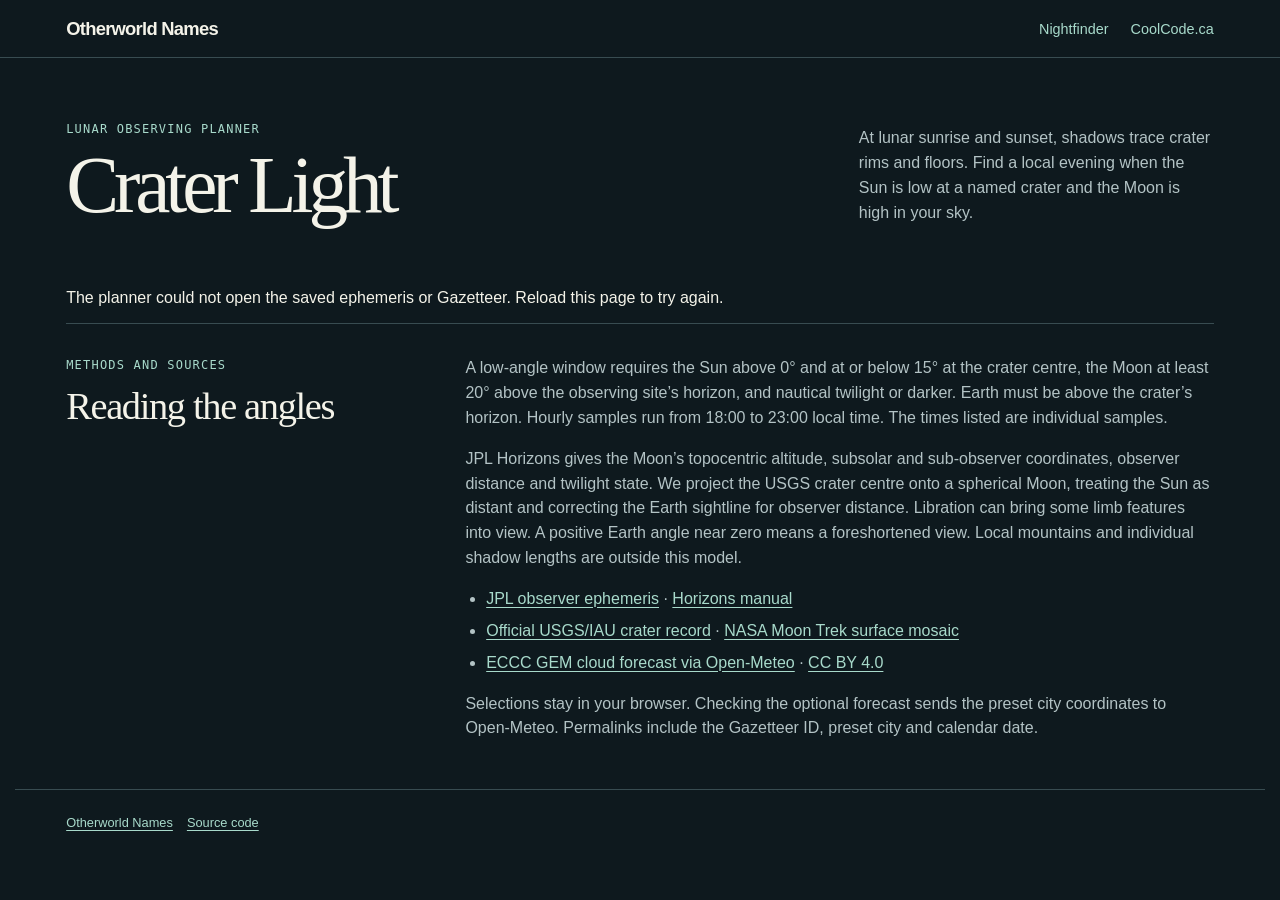
==== web/crater-light/index.html @ 9dea3569 "Plan lunar crater observing with verified Horizons geometry" ====
<!doctype html>
<html lang="en"><head>
<meta charset="utf-8"><meta name="viewport" content="width=device-width, initial-scale=1">
<meta name="theme-color" content="#122329"><title>Crater Light · Otherworld Names</title>
<meta name="description" content="Find evenings when sunlight grazes a named lunar crater and the Moon is high enough to observe from Langley or Halifax.">
<link rel="icon" href="../favicon.svg"><link rel="stylesheet" href="../style.css"><link rel="stylesheet" href="./style.css"><script type="module" src="./app.mjs"></script>
</head><body>
<a class="skip" href="#controls">Skip to planner</a>
<nav><div class="shell nav-inner"><a class="brand" href="../">Otherworld Names</a><div><a href="https://coolcode.ca/nightfinder/">Nightfinder</a><a href="https://coolcode.ca/">CoolCode.ca</a></div></div></nav>
<header class="shell mast"><div><p class="overline">Lunar observing planner</p><h1>Crater Light</h1></div><p>At lunar sunrise and sunset, shadows trace crater rims and floors. Find a local evening when the Sun is low at a named crater and the Moon is high in your sky.</p></header>
<main class="shell">
<p id="loading" role="status">Opening the Gazetteer and Horizons snapshots…</p>
<section id="planner" hidden>
<div class="controls" id="controls">
<label>Lunar crater <select id="feature"></select></label>
<label>Observing site <select id="site"></select></label>
<label>Local evening <input id="date" type="date" required></label>
</div>
<div class="actions"><button id="example" type="button">Try Copernicus, March 18–19, 2024</button><button id="today" type="button">Current observing season</button><a id="share" href="./">Permalink</a></div>
<div class="overview">
<article class="finding"><p class="overline" id="location"></p><h2 id="headline"></h2><p id="verdict" aria-live="polite"></p><p id="next"></p></article>
<aside class="locator"><div class="surface"><img src="../maps/moon.jpg" alt="Global lunar surface mosaic, centred on the near side"><span id="marker" aria-hidden="true"></span></div><p id="coordinates"></p><a id="gazetteer" href="../">Open crater in surface atlas</a></aside>
</div>
<section class="night" aria-labelledby="night-heading"><h2 id="night-heading">The evening, hour by hour</h2><p id="clock"></p>
<div class="scroll" role="region" tabindex="0" aria-label="Hourly crater lighting and sky conditions">
<table><thead><tr><th scope="col">Local time</th><th scope="col">Sun at crater</th><th scope="col">Moon in sky</th><th scope="col">Earth at crater</th><th scope="col">Local sky</th><th scope="col">Observing condition</th><th scope="col">Cloud cover</th></tr></thead><tbody id="hours"></tbody></table></div>
<p id="weather-note"></p><button id="weather" type="button" hidden>Check hourly cloud forecast</button>
</section></section>
<section class="sources"><div><p class="overline">Methods and sources</p><h2>Reading the angles</h2></div><div>
<p>A low-angle window requires the Sun above 0° and at or below 15° at the crater centre, the Moon at least 20° above the observing site’s horizon, and nautical twilight or darker. Earth must be above the crater’s horizon. Hourly samples run from 18:00 to 23:00 local time. The times listed are individual samples.</p>
<p>JPL Horizons gives the Moon’s topocentric altitude, subsolar and sub-observer coordinates, observer distance and twilight state. We project the USGS crater centre onto a spherical Moon, treating the Sun as distant and correcting the Earth sightline for observer distance. Libration can bring some limb features into view. A positive Earth angle near zero means a foreshortened view. Local mountains and individual shadow lengths are outside this model.</p>
<p id="coverage"></p><p id="source-times"></p>
<ul><li><a id="source-query" href="https://ssd.jpl.nasa.gov/horizons/">JPL observer ephemeris</a> · <a href="https://ssd.jpl.nasa.gov/horizons/manual.html">Horizons manual</a></li>
<li><a id="usgs" href="https://planetarynames.wr.usgs.gov/">Official USGS/IAU crater record</a> · <a href="https://trek.nasa.gov/moon/">NASA Moon Trek surface mosaic</a></li>
<li><a href="https://open-meteo.com/en/docs/gem-api">ECCC GEM cloud forecast via Open-Meteo</a> · <a href="https://creativecommons.org/licenses/by/4.0/">CC BY 4.0</a></li></ul>
<p>Selections stay in your browser. Checking the optional forecast sends the preset city coordinates to Open-Meteo. Permalinks include the Gazetteer ID, preset city and calendar date.</p>
</div></section></main><footer class="shell"><a href="../">Otherworld Names</a><a href="https://github.com/jsdyer/otherworldnames">Source code</a></footer></body></html>
---- web/style.css ----
:root{color-scheme:dark;--bg:#0e191e;--surface:#14242a;--ink:#f4f3e9;--muted:#b3c3c5;--line:#384c51;--accent:#f1cc89;--mint:#a8dacb;font-family:"Source Sans 3","Segoe UI",sans-serif;background:var(--bg);color:var(--ink)}
*{box-sizing:border-box}body{margin:0}.shell{max-width:1250px;margin:auto;padding-inline:clamp(16px,4vw,54px)}
a{color:var(--mint);text-underline-offset:.2em}button,input,select{font:inherit}button,a,input,select,summary{touch-action:manipulation}:focus-visible{outline:3px solid var(--accent);outline-offset:3px}button{border:1px solid var(--line);background:#1a2c32;color:var(--ink);border-radius:6px;padding:.52em .85em;cursor:pointer}button:hover:not(:disabled){border-color:var(--mint)}button:disabled{opacity:.4;cursor:default}
nav{border-bottom:1px solid var(--line)}.nav-inner,.nav-inner div,.mast,.toolbar,.card-head,.detail-kicker,.directory-title,.results-bar,.pagination,footer,.examples,#detail-actions{display:flex;align-items:center;justify-content:space-between;gap:14px}.nav-inner{min-height:57px}.nav-inner div{gap:22px}.nav-inner a{text-decoration:none;font-size:.9rem}.nav-inner .brand{font-size:1.15rem;font-weight:750;letter-spacing:-.04em;color:var(--ink)}.brand span{color:var(--mint)}
.mast{padding-block:clamp(32px,5vw,68px);align-items:flex-end;gap:36px}.mast>p{max-width:355px;color:var(--muted);line-height:1.57;margin:0}.overline,.mono,.longitudes,.results-bar,.pagination span,#feature-type,.examples>span{font-family:"IBM Plex Mono",ui-monospace,monospace}.overline,.examples>span{font-size:.75rem;letter-spacing:.1em;text-transform:uppercase;color:var(--mint);margin:0 0 10px}.mono{font-size:.78rem;color:var(--muted)}
h1,h2,h3,p{margin-top:0}h1,h2{font-family:"Baskervville",Georgia,serif;font-weight:400}h1{font-size:clamp(3.15rem,6.2vw,6rem);letter-spacing:-.065em;line-height:1;margin:0}h2{font-size:clamp(1.7rem,3vw,2.5rem);line-height:1.12;letter-spacing:-.035em;margin:0}
.toolbar{border-top:1px solid var(--line);padding-block:16px}.toolbar fieldset{display:flex;border:0;margin:0;padding:0;gap:5px}.toolbar legend,.skip:not(:focus){position:absolute;width:1px;height:1px;padding:0;overflow:hidden;clip-path:inset(50%)}.skip:focus{position:fixed;top:10px;left:10px;z-index:20;background:#17292b;padding:12px}.toolbar label{position:relative;cursor:pointer}.toolbar input{position:absolute;opacity:0}.toolbar label span{display:block;padding:9px 21px;border-radius:20px;border:1px solid var(--line);font-weight:650}.toolbar input:checked+span{background:var(--accent);border-color:var(--accent);color:#2c2617}.toolbar input:focus-visible+span{outline:3px solid white;outline-offset:2px}.examples{gap:10px;flex-wrap:wrap}.examples>span{margin:0}.examples button{padding:3px 0;border:0;background:transparent;text-decoration:underline;text-underline-offset:4px;color:var(--ink);font-size:.9rem}
.workspace{display:grid;grid-template-columns:minmax(0,1.82fr) minmax(250px,1fr);gap:16px}.atlas,.detail{background:var(--surface);border:1px solid var(--line);border-radius:10px;overflow:hidden}.card-head,.detail{padding:19px 21px}.card-head h2{font-size:1.45rem}.card-head span{color:var(--accent)}.map-frame{border-block:1px solid #405054;background:#081118}.map-frame canvas{display:block;width:100%;height:auto;aspect-ratio:2/1;cursor:crosshair}.longitudes{display:flex;justify-content:space-between;color:var(--muted);font-size:.69rem;padding:8px 9px}#map-caption{margin:5px 20px 14px;color:var(--muted);font-size:.86rem;line-height:1.4}.detail{background:linear-gradient(150deg,#233535,#152328);display:flex;flex-direction:column;align-items:stretch}.detail-kicker{margin-bottom:12px}.detail-kicker .overline{margin:0}.detail h2{overflow-wrap:anywhere;color:var(--accent)}#feature-type{font-size:.75rem;margin:.4rem 0 1rem;color:var(--muted)}.origin{line-height:1.5;font-size:1.05rem;margin-bottom:10px}dl{display:grid;grid-template-columns:1fr 1fr;margin:0;gap:10px;padding:12px 0;border-block:1px solid var(--line)}dt{font-size:.72rem;color:var(--muted)}dd{margin:3px 0 0;font-size:.9rem;font-variant-numeric:tabular-nums}.detail details{font-size:.85rem;padding:11px 0}.detail details p{margin:8px 0}.detail summary{cursor:pointer}.source-link{font-weight:650}#detail-actions{margin-top:auto;padding-top:10px;font-size:.88rem;justify-content:flex-start}
.directory{padding-block:35px 20px}.directory-title{margin-bottom:16px}.directory-title button,.pagination button{font-size:.86rem}.filters{display:grid;grid-template-columns:1.5fr 1fr 1fr;gap:12px}.filters label,.check{display:block;color:var(--muted);font-size:.83rem}.filters select,.filters input{display:block;width:100%;margin-top:5px;color:var(--ink);background:#17272d;border:1px solid var(--line);padding:10px 11px;border-radius:5px;min-height:44px}input::placeholder{color:#aab9bb}.check{margin:12px 0}.check input{accent-color:var(--accent);vertical-align:middle}.results-bar{font-size:.75rem;color:var(--muted);padding:14px 0}.results-bar p{margin:0;color:var(--mint)}
table{border-collapse:collapse;width:100%;table-layout:fixed;line-height:1.45}th,td{padding:11px 8px;text-align:left;vertical-align:top;border-bottom:1px solid var(--line);overflow-wrap:anywhere}th{font-size:.75rem;color:var(--muted);font-weight:500;border-top:1px solid var(--line);background:#17272c}th:first-child{width:24%}th:nth-child(2){width:20%}td{font-size:.9rem}td button{padding:0;background:transparent;border:0;text-decoration:underline;text-underline-offset:3px;color:var(--mint);text-align:left}tr.chosen{background:#25352f}tr.chosen td:first-child{box-shadow:inset 3px 0 var(--accent)}.pagination{justify-content:center;margin-top:16px;font-size:.84rem}.sources{display:grid;grid-template-columns:1fr 2fr;gap:25px;border-top:1px solid var(--line);padding-block:32px;color:var(--muted);line-height:1.55}.sources h2{color:var(--ink)}.sources ul{padding-left:1.3rem}.sources li{margin:.45rem 0}footer{justify-content:flex-start;border-top:1px solid var(--line);padding-block:25px;color:var(--muted);font-size:.8rem}[hidden]{display:none!important}#load-status{color:var(--mint);padding-block:20px}
@media(max-width:800px){.workspace{grid-template-columns:1fr}.mast{align-items:start;flex-direction:column;gap:14px}.mast>p{max-width:620px}.toolbar{flex-wrap:wrap}.filters{grid-template-columns:1fr 1fr}.filters label:first-child{grid-column:1/-1}.sources{grid-template-columns:1fr}.detail{padding:18px}.detail dl{grid-template-columns:repeat(4,1fr)}}
@media(max-width:520px){.filters{grid-template-columns:1fr}.mast{padding-block:25px}.toolbar{align-items:start;gap:12px;flex-direction:column}.examples{gap:12px}.examples>span{display:none}.detail dl{grid-template-columns:1fr 1fr}.card-head{padding:13px}.longitudes{font-size:.58rem}th:nth-child(2),td:nth-child(2){display:none}th:first-child{width:37%}.results-bar{flex-wrap:wrap}.sources{gap:14px}.shell{padding-inline:14px}}
---- web/crater-light/style.css ----
.controls{display:grid;grid-template-columns:1.35fr 1fr 1fr;gap:18px;border-top:1px solid var(--line);padding-top:22px}.controls label{color:var(--muted)}.controls select,.controls input{width:100%;min-height:44px;display:block;margin-top:6px;border-radius:5px;border:1px solid var(--line);padding:8px 10px;background:var(--surface);color:var(--ink)}.actions{display:flex;align-items:center;gap:12px;flex-wrap:wrap;margin:15px 0 22px}.actions a{margin-left:auto}.overview{display:grid;grid-template-columns:1.55fr 1fr;gap:18px}.finding,.locator{padding:22px;border:1px solid var(--line);border-radius:8px;background:var(--surface)}.finding h2{color:var(--accent);margin:0 0 14px}.finding p:not(.overline){font-size:1.1rem;line-height:1.5;max-width:49ch}.finding p:last-child,.locator p{margin-bottom:0}.finding button{margin-top:8px;display:block}.locator{display:grid;grid-template-columns:minmax(130px,1fr) 1fr;align-content:center;align-items:center;gap:6px 16px}.surface{grid-row:span 2;position:relative;aspect-ratio:2/1;border:1px solid var(--line);overflow:hidden}.surface img{width:100%;height:100%;display:block}.surface span{position:absolute;width:14px;height:14px;border:2px solid #ffe2a2;border-radius:50%;box-shadow:0 0 0 2px #172127;transform:translate(-50%,-50%)}.locator p{color:var(--muted)}.night{padding:30px 0}.night p{line-height:1.5;color:var(--muted);margin:9px 0}.scroll{overflow-x:auto}.night table{min-width:700px;table-layout:auto}.night th,.night td{vertical-align:middle;width:auto}.night th{font-size:.87rem}.night td{font-size:1rem;font-variant-numeric:tabular-nums}.night tr.window{background:#263c35}.night tr.window th,.night tr.window td:nth-child(6){color:#c4f3d1}.night th[scope=row]{background:transparent;color:var(--ink)}#weather-note,#source-times{font-size:.9rem}.night button{margin-top:4px}
@media(max-width:800px){.overview{grid-template-columns:1fr}.locator{grid-template-columns:125px auto;justify-content:start}.controls{grid-template-columns:1fr 1fr}.controls label:first-child{grid-column:1/-1}.nav-inner div{gap:12px}}
@media(max-width:520px){.controls{gap:12px}.actions a{margin-left:0}.finding,.locator{padding:16px}.night td:nth-child(2),.night th:nth-child(2){display:table-cell}.mast p{line-height:1.4}}
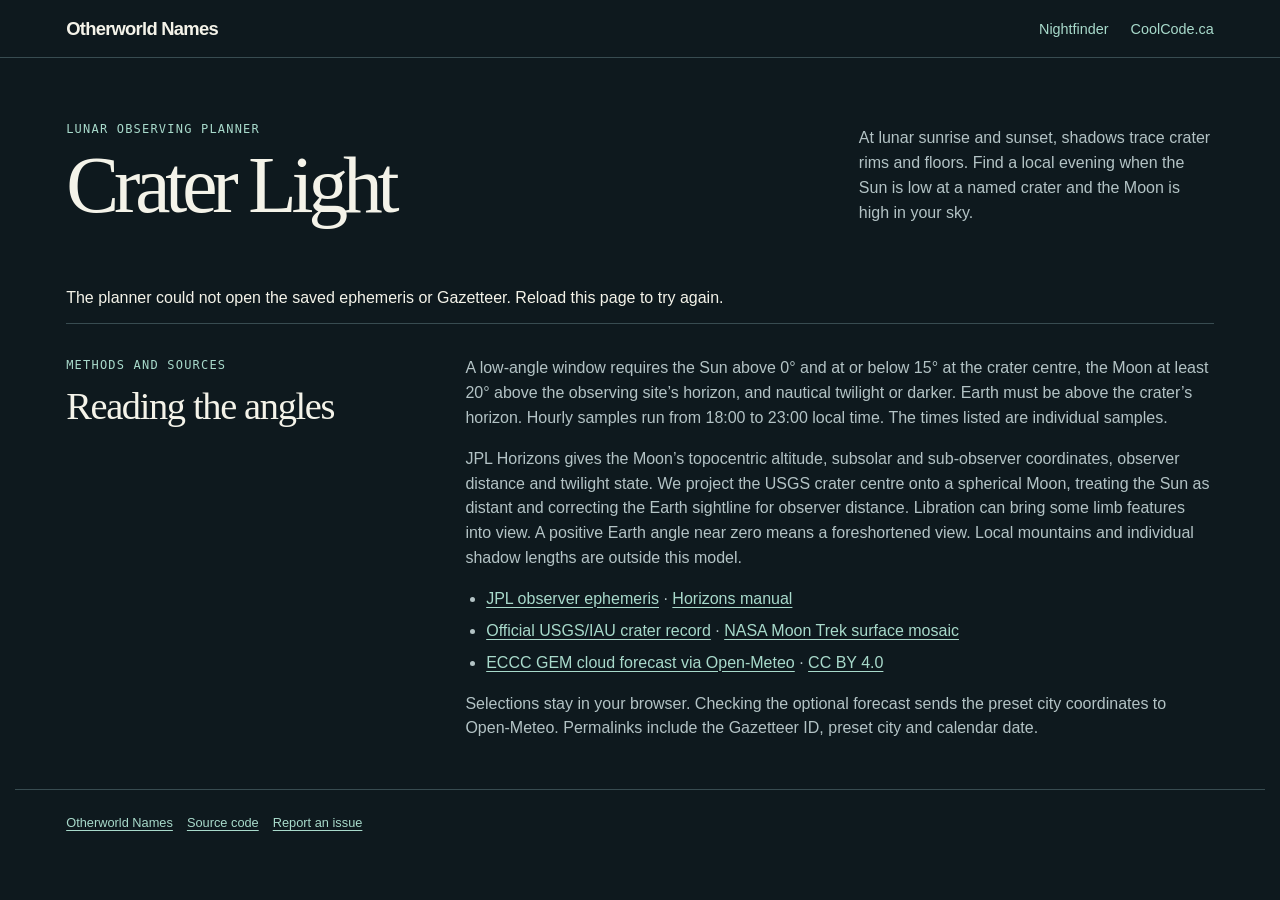
==== commit 93c55de5: "Add a tool-specific issue link and count aggregate page visits" ====
--- a/web/crater-light/index.html
+++ b/web/crater-light/index.html
@@ -4,6 +4,7 @@
 <meta name="theme-color" content="#122329"><title>Crater Light · Otherworld Names</title>
 <meta name="description" content="Find evenings when sunlight grazes a named lunar crater and the Moon is high enough to observe from Langley or Halifax.">
 <link rel="icon" href="../favicon.svg"><link rel="stylesheet" href="../style.css"><link rel="stylesheet" href="./style.css"><script type="module" src="./app.mjs"></script>
+<script defer src="/assets/tool-metrics.js" referrerpolicy="no-referrer"></script>
 </head><body>
 <a class="skip" href="#controls">Skip to planner</a>
 <nav><div class="shell nav-inner"><a class="brand" href="../">Otherworld Names</a><div><a href="https://coolcode.ca/nightfinder/">Nightfinder</a><a href="https://coolcode.ca/">CoolCode.ca</a></div></div></nav>
@@ -34,4 +35,4 @@
 <li><a id="usgs" href="https://planetarynames.wr.usgs.gov/">Official USGS/IAU crater record</a> · <a href="https://trek.nasa.gov/moon/">NASA Moon Trek surface mosaic</a></li>
 <li><a href="https://open-meteo.com/en/docs/gem-api">ECCC GEM cloud forecast via Open-Meteo</a> · <a href="https://creativecommons.org/licenses/by/4.0/">CC BY 4.0</a></li></ul>
 <p>Selections stay in your browser. Checking the optional forecast sends the preset city coordinates to Open-Meteo. Permalinks include the Gazetteer ID, preset city and calendar date.</p>
-</div></section></main><footer class="shell"><a href="../">Otherworld Names</a><a href="https://github.com/jsdyer/otherworldnames">Source code</a></footer></body></html>
+</div></section></main><footer class="shell"><a href="../">Otherworld Names</a><a href="https://github.com/jsdyer/otherworldnames">Source code</a> <a href="https://coolcode.ca/report/?tool=otherworldnames" referrerpolicy="no-referrer">Report an issue</a></footer></body></html>
--- a/web/style.css
+++ b/web/style.css
@@ -10,3 +10,11 @@
 table{border-collapse:collapse;width:100%;table-layout:fixed;line-height:1.45}th,td{padding:11px 8px;text-align:left;vertical-align:top;border-bottom:1px solid var(--line);overflow-wrap:anywhere}th{font-size:.75rem;color:var(--muted);font-weight:500;border-top:1px solid var(--line);background:#17272c}th:first-child{width:24%}th:nth-child(2){width:20%}td{font-size:.9rem}td button{padding:0;background:transparent;border:0;text-decoration:underline;text-underline-offset:3px;color:var(--mint);text-align:left}tr.chosen{background:#25352f}tr.chosen td:first-child{box-shadow:inset 3px 0 var(--accent)}.pagination{justify-content:center;margin-top:16px;font-size:.84rem}.sources{display:grid;grid-template-columns:1fr 2fr;gap:25px;border-top:1px solid var(--line);padding-block:32px;color:var(--muted);line-height:1.55}.sources h2{color:var(--ink)}.sources ul{padding-left:1.3rem}.sources li{margin:.45rem 0}footer{justify-content:flex-start;border-top:1px solid var(--line);padding-block:25px;color:var(--muted);font-size:.8rem}[hidden]{display:none!important}#load-status{color:var(--mint);padding-block:20px}
 @media(max-width:800px){.workspace{grid-template-columns:1fr}.mast{align-items:start;flex-direction:column;gap:14px}.mast>p{max-width:620px}.toolbar{flex-wrap:wrap}.filters{grid-template-columns:1fr 1fr}.filters label:first-child{grid-column:1/-1}.sources{grid-template-columns:1fr}.detail{padding:18px}.detail dl{grid-template-columns:repeat(4,1fr)}}
 @media(max-width:520px){.filters{grid-template-columns:1fr}.mast{padding-block:25px}.toolbar{align-items:start;gap:12px;flex-direction:column}.examples{gap:12px}.examples>span{display:none}.detail dl{grid-template-columns:1fr 1fr}.card-head{padding:13px}.longitudes{font-size:.58rem}th:nth-child(2),td:nth-child(2){display:none}th:first-child{width:37%}.results-bar{flex-wrap:wrap}.sources{gap:14px}.shell{padding-inline:14px}}
+
+.namesakes {margin-top:28px;padding:22px;border:1px solid var(--line);border-radius:10px;background:var(--surface)}
+.namesakes>p {margin:.75rem 0;color:var(--muted);line-height:1.5}
+.namesakes select {margin-left:.5rem;padding:.35rem .55rem}
+.pair {display:grid;grid-template-columns:repeat(auto-fit,minmax(min(100%,240px),1fr));gap:18px;margin-top:18px}
+.pair article {border-top:1px solid var(--line);padding-top:12px}
+.pair h3 {margin:0 0 .5rem;color:var(--accent)}
+.pair p {line-height:1.45;margin:0 0 .6rem}
--- a/web/crater-light/style.css
+++ b/web/crater-light/style.css
@@ -1,3 +1,205 @@
-.controls{display:grid;grid-template-columns:1.35fr 1fr 1fr;gap:18px;border-top:1px solid var(--line);padding-top:22px}.controls label{color:var(--muted)}.controls select,.controls input{width:100%;min-height:44px;display:block;margin-top:6px;border-radius:5px;border:1px solid var(--line);padding:8px 10px;background:var(--surface);color:var(--ink)}.actions{display:flex;align-items:center;gap:12px;flex-wrap:wrap;margin:15px 0 22px}.actions a{margin-left:auto}.overview{display:grid;grid-template-columns:1.55fr 1fr;gap:18px}.finding,.locator{padding:22px;border:1px solid var(--line);border-radius:8px;background:var(--surface)}.finding h2{color:var(--accent);margin:0 0 14px}.finding p:not(.overline){font-size:1.1rem;line-height:1.5;max-width:49ch}.finding p:last-child,.locator p{margin-bottom:0}.finding button{margin-top:8px;display:block}.locator{display:grid;grid-template-columns:minmax(130px,1fr) 1fr;align-content:center;align-items:center;gap:6px 16px}.surface{grid-row:span 2;position:relative;aspect-ratio:2/1;border:1px solid var(--line);overflow:hidden}.surface img{width:100%;height:100%;display:block}.surface span{position:absolute;width:14px;height:14px;border:2px solid #ffe2a2;border-radius:50%;box-shadow:0 0 0 2px #172127;transform:translate(-50%,-50%)}.locator p{color:var(--muted)}.night{padding:30px 0}.night p{line-height:1.5;color:var(--muted);margin:9px 0}.scroll{overflow-x:auto}.night table{min-width:700px;table-layout:auto}.night th,.night td{vertical-align:middle;width:auto}.night th{font-size:.87rem}.night td{font-size:1rem;font-variant-numeric:tabular-nums}.night tr.window{background:#263c35}.night tr.window th,.night tr.window td:nth-child(6){color:#c4f3d1}.night th[scope=row]{background:transparent;color:var(--ink)}#weather-note,#source-times{font-size:.9rem}.night button{margin-top:4px}
-@media(max-width:800px){.overview{grid-template-columns:1fr}.locator{grid-template-columns:125px auto;justify-content:start}.controls{grid-template-columns:1fr 1fr}.controls label:first-child{grid-column:1/-1}.nav-inner div{gap:12px}}
-@media(max-width:520px){.controls{gap:12px}.actions a{margin-left:0}.finding,.locator{padding:16px}.night td:nth-child(2),.night th:nth-child(2){display:table-cell}.mast p{line-height:1.4}}
+.controls {
+  display: grid;
+  grid-template-columns: 1.35fr 1fr 1fr;
+  gap: 18px;
+  border-top: 1px solid var(--line);
+  padding-top: 22px;
+}
+
+.controls label {
+  color: var(--muted);
+}
+
+.controls select,.controls input {
+  width: 100%;
+  min-height: 44px;
+  display: block;
+  margin-top: 6px;
+  border-radius: 5px;
+  border: 1px solid var(--line);
+  padding: 8px 10px;
+  background: var(--surface);
+  color: var(--ink);
+}
+
+.actions {
+  display: flex;
+  align-items: center;
+  gap: 12px;
+  flex-wrap: wrap;
+  margin: 15px 0 22px;
+}
+
+.actions a {
+  margin-left: auto;
+}
+
+.overview {
+  display: grid;
+  grid-template-columns: 1.55fr 1fr;
+  gap: 18px;
+}
+
+.finding,.locator {
+  padding: 22px;
+  border: 1px solid var(--line);
+  border-radius: 8px;
+  background: var(--surface);
+}
+
+.finding h2 {
+  color: var(--accent);
+  margin: 0 0 14px;
+}
+
+.finding p:not(.overline) {
+  font-size: 1.1rem;
+  line-height: 1.5;
+  max-width: 49ch;
+}
+
+.finding p:last-child,.locator p {
+  margin-bottom: 0;
+}
+
+.finding button {
+  margin-top: 8px;
+  display: block;
+}
+
+.locator {
+  display: grid;
+  grid-template-columns: minmax(130px,1fr) 1fr;
+  align-content: center;
+  align-items: center;
+  gap: 6px 16px;
+}
+
+.surface {
+  grid-row: span 2;
+  position: relative;
+  aspect-ratio: 2/1;
+  border: 1px solid var(--line);
+  overflow: hidden;
+}
+
+.surface img {
+  width: 100%;
+  height: 100%;
+  display: block;
+}
+
+.surface span {
+  position: absolute;
+  width: 14px;
+  height: 14px;
+  border: 2px solid #ffe2a2;
+  border-radius: 50%;
+  box-shadow: 0 0 0 2px #172127;
+  transform: translate(-50%,-50%);
+}
+
+.locator p {
+  color: var(--muted);
+}
+
+.night {
+  padding: 30px 0;
+}
+
+.night p {
+  line-height: 1.5;
+  color: var(--muted);
+  margin: 9px 0;
+}
+
+.scroll {
+  overflow-x: auto;
+}
+
+.night table {
+  min-width: 700px;
+  table-layout: auto;
+}
+
+.night th,.night td {
+  vertical-align: middle;
+  width: auto;
+}
+
+.night th {
+  font-size: .87rem;
+}
+
+.night td {
+  font-size: 1rem;
+  font-variant-numeric: tabular-nums;
+}
+
+.night tr.window {
+  background: #263c35;
+}
+
+.night tr.window th,.night tr.window td:nth-child(6) {
+  color: #c4f3d1;
+}
+
+.night th[scope=row] {
+  background: transparent;
+  color: var(--ink);
+}
+
+#weather-note,#source-times {
+  font-size: .9rem;
+}
+
+.night button {
+  margin-top: 4px;
+}
+
+@media(max-width:800px) {
+  .overview {
+    grid-template-columns: 1fr;
+  }
+
+  .locator {
+    grid-template-columns: 125px auto;
+    justify-content: start;
+  }
+
+  .controls {
+    grid-template-columns: 1fr 1fr;
+  }
+
+  .controls label:first-child {
+    grid-column: 1/-1;
+  }
+
+  .nav-inner div {
+    gap: 12px;
+  }
+
+}
+
+@media(max-width:520px) {
+  .controls {
+    gap: 12px;
+  }
+
+  .actions a {
+    margin-left: 0;
+  }
+
+  .finding,.locator {
+    padding: 16px;
+  }
+
+  .night td:nth-child(2),.night th:nth-child(2) {
+    display: table-cell;
+  }
+
+  .mast p {
+    line-height: 1.4;
+  }
+
+}
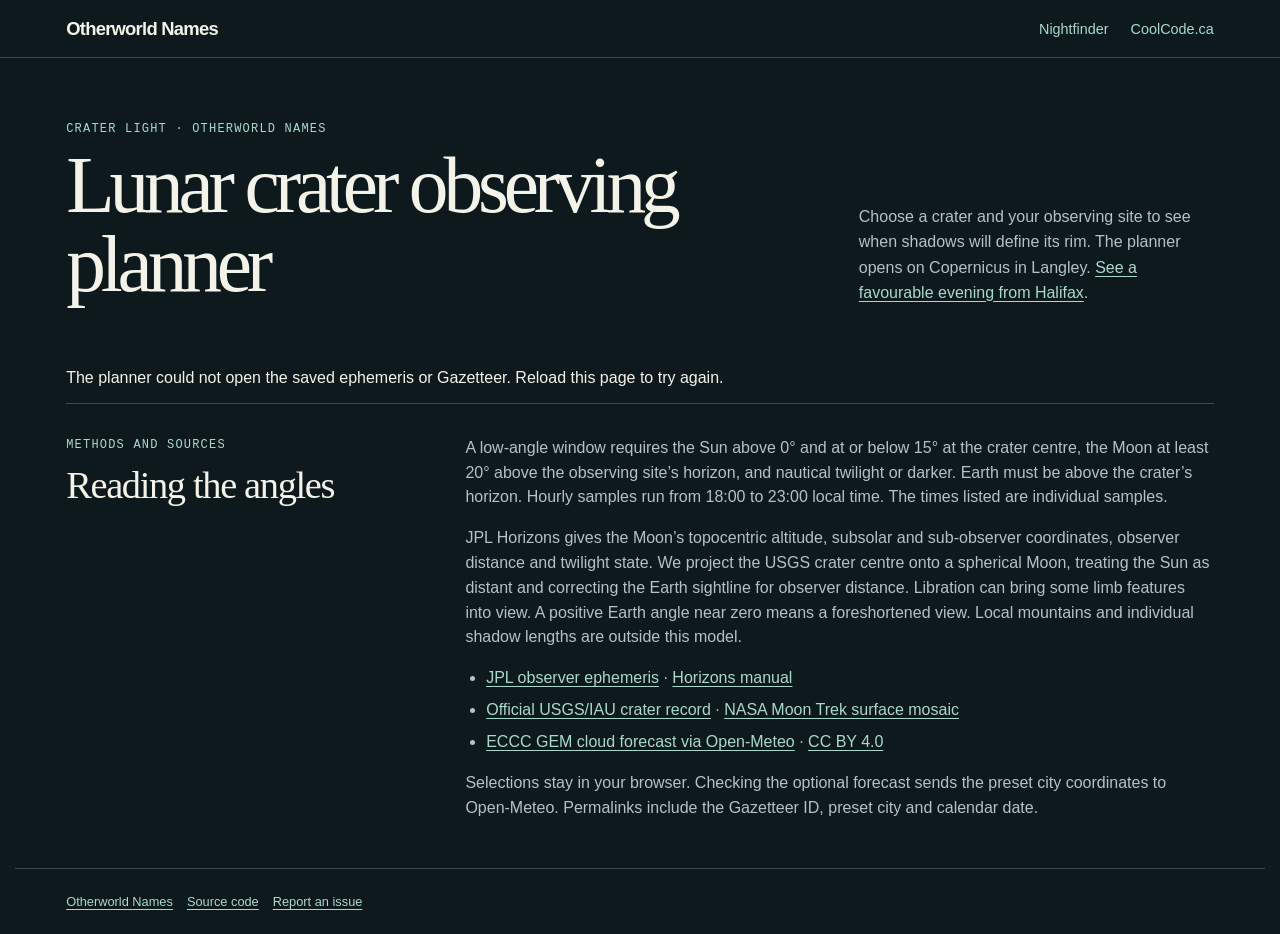
==== commit 1a4916fd: "Make the lunar crater observing planner discoverable and open a worked evening" ====
--- a/web/crater-light/index.html
+++ b/web/crater-light/index.html
@@ -1,14 +1,18 @@
 <!doctype html>
-<html lang="en"><head>
+<html lang="en-CA"><head>
 <meta charset="utf-8"><meta name="viewport" content="width=device-width, initial-scale=1">
-<meta name="theme-color" content="#122329"><title>Crater Light · Otherworld Names</title>
+<meta name="theme-color" content="#122329"><title>Lunar Crater Observing Planner for Langley and Halifax · CoolCode</title>
 <meta name="description" content="Find evenings when sunlight grazes a named lunar crater and the Moon is high enough to observe from Langley or Halifax.">
+<link rel="canonical" href="https://coolcode.ca/otherworldnames/crater-light/">
+<meta property="og:title" content="Lunar Crater Observing Planner for Langley and Halifax">
+<meta property="og:description" content="Choose a crater and city to find low-angle sunlight, Moon altitude and the next qualifying observing evening.">
+<meta property="og:type" content="website"><meta property="og:url" content="https://coolcode.ca/otherworldnames/crater-light/">
 <link rel="icon" href="../favicon.svg"><link rel="stylesheet" href="../style.css"><link rel="stylesheet" href="./style.css"><script type="module" src="./app.mjs"></script>
 <script defer src="/assets/tool-metrics.js" referrerpolicy="no-referrer"></script>
-</head><body>
+</head><body data-tool-id="otherworldnames">
 <a class="skip" href="#controls">Skip to planner</a>
 <nav><div class="shell nav-inner"><a class="brand" href="../">Otherworld Names</a><div><a href="https://coolcode.ca/nightfinder/">Nightfinder</a><a href="https://coolcode.ca/">CoolCode.ca</a></div></div></nav>
-<header class="shell mast"><div><p class="overline">Lunar observing planner</p><h1>Crater Light</h1></div><p>At lunar sunrise and sunset, shadows trace crater rims and floors. Find a local evening when the Sun is low at a named crater and the Moon is high in your sky.</p></header>
+<header class="shell mast"><div><p class="overline">Crater Light · Otherworld Names</p><h1>Lunar crater observing planner</h1></div><p>Choose a crater and your observing site to see when shadows will define its rim. The planner opens on Copernicus in Langley. <a href="./?feature=1296&amp;site=halifax&amp;date=2024-03-19">See a favourable evening from Halifax</a>.</p></header>
 <main class="shell">
 <p id="loading" role="status">Opening the Gazetteer and Horizons snapshots…</p>
 <section id="planner" hidden>
@@ -17,7 +21,7 @@
 <label>Observing site <select id="site"></select></label>
 <label>Local evening <input id="date" type="date" required></label>
 </div>
-<div class="actions"><button id="example" type="button">Try Copernicus, March 18–19, 2024</button><button id="today" type="button">Current observing season</button><a id="share" href="./">Permalink</a></div>
+<div class="actions"><button id="example" type="button">Try Copernicus, March 18–19, 2024</button><button id="today" type="button">Show tonight</button><a id="share" href="./">Permalink</a></div>
 <div class="overview">
 <article class="finding"><p class="overline" id="location"></p><h2 id="headline"></h2><p id="verdict" aria-live="polite"></p><p id="next"></p></article>
 <aside class="locator"><div class="surface"><img src="../maps/moon.jpg" alt="Global lunar surface mosaic, centred on the near side"><span id="marker" aria-hidden="true"></span></div><p id="coordinates"></p><a id="gazetteer" href="../">Open crater in surface atlas</a></aside>
